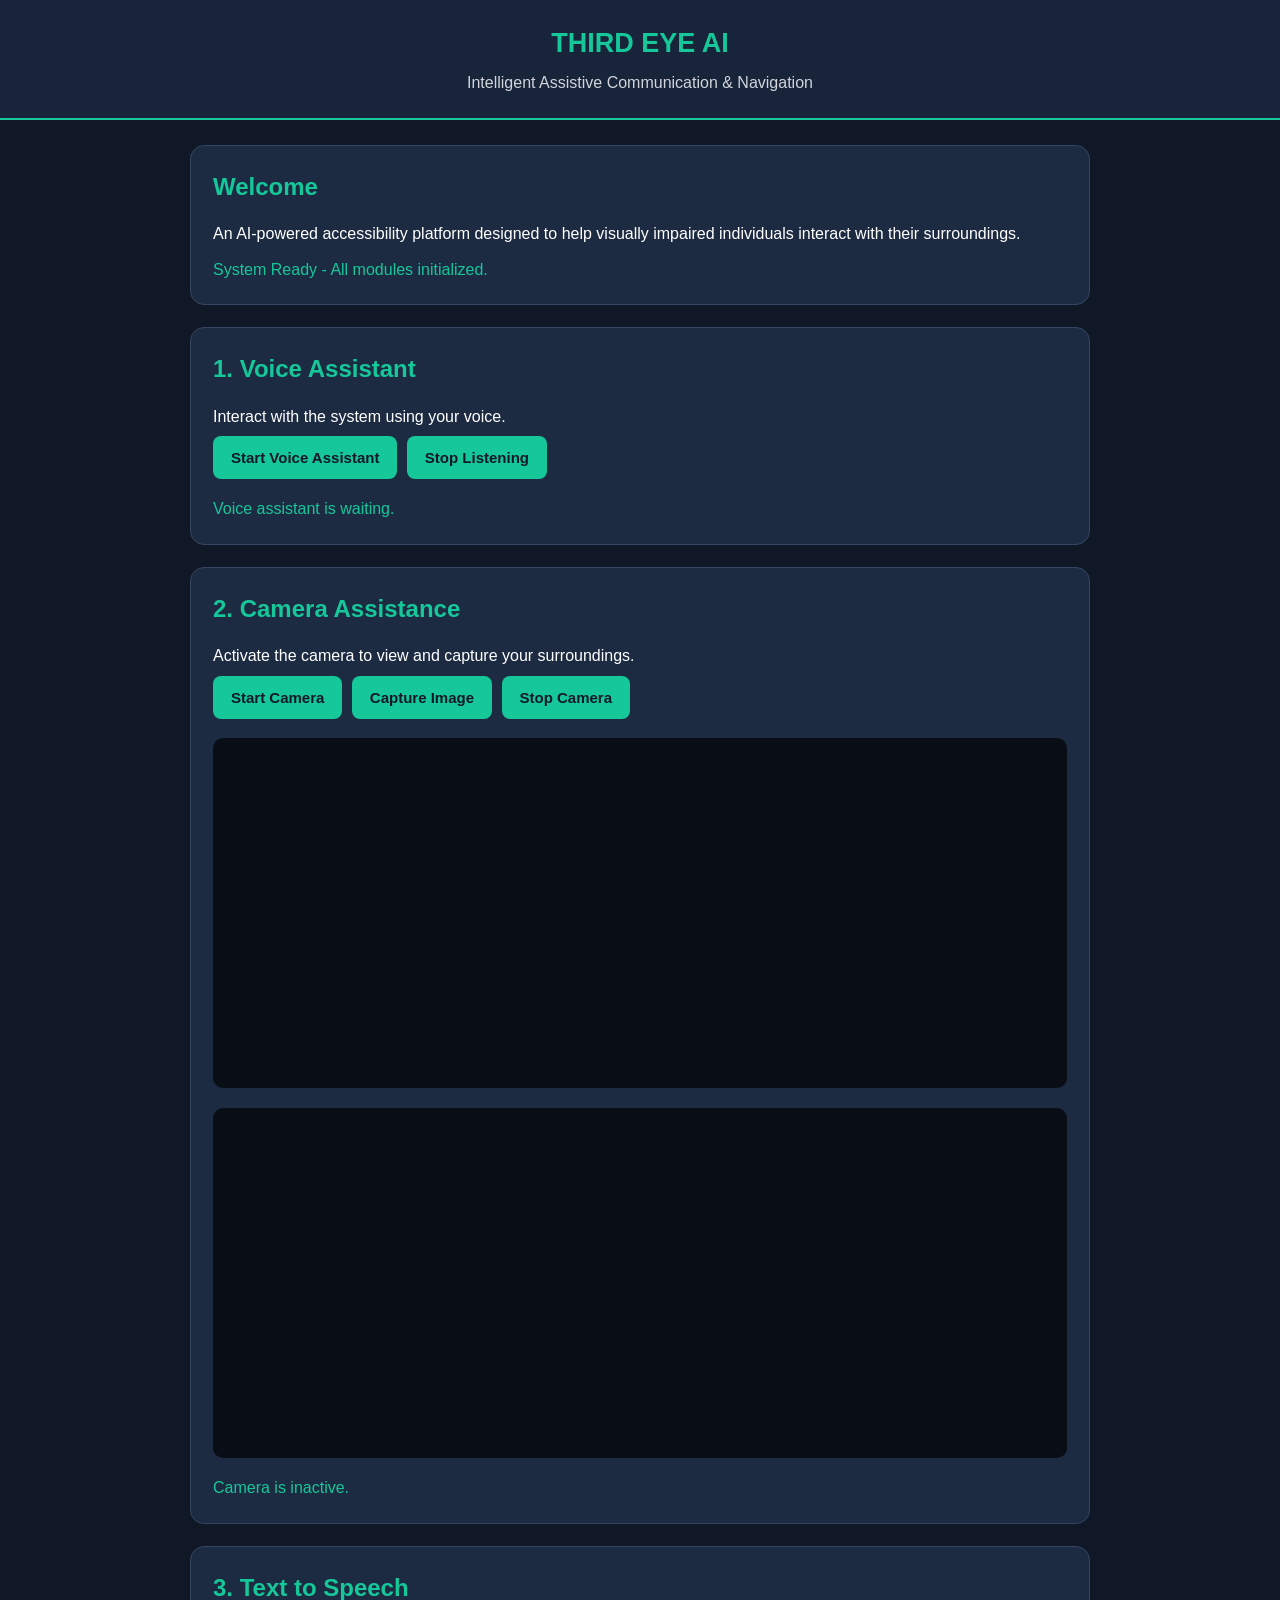
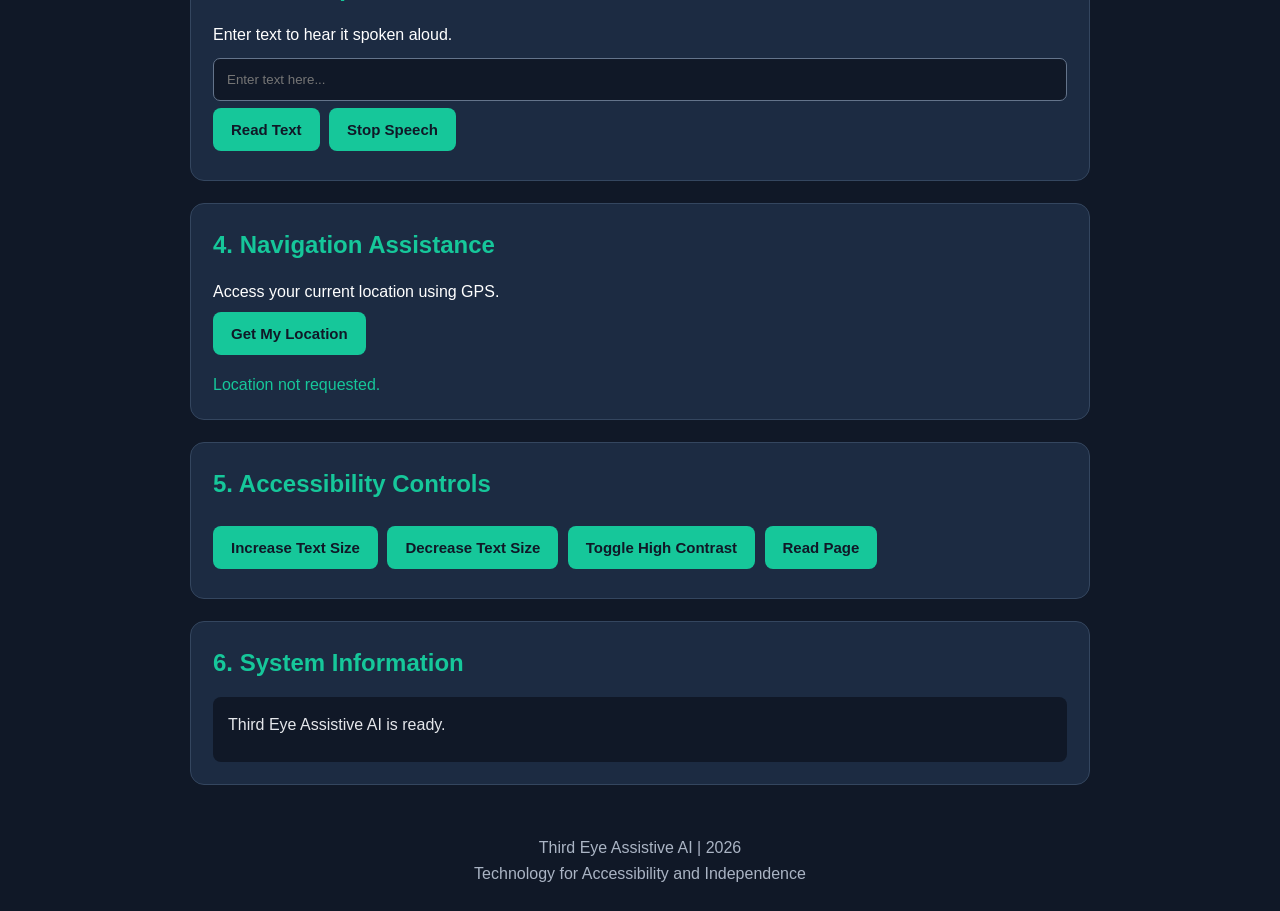
==== frontline/index.html @ 5fb6c336 "Create Third eye Assistive AI frontend" ====
<!DOCTYPE html>
<html lang="en">
<head>
<meta charset="UTF-8">
<meta name="viewport" content="width=device-width, initial-scale=1.0">
<title>Third Eye Assistive AI</title>

<style>
* {
    margin: 0;
    padding: 0;
    box-sizing: border-box;
}

body {
    font-family: Arial, sans-serif;
    background: #101827;
    color: white;
    line-height: 1.6;
}

header {
    background: #17243a;
    padding: 22px;
    text-align: center;
    border-bottom: 2px solid #16c79a;
}

header h1 {
    color: #16c79a;
    font-size: 27px;
}

header p {
    color: #d1d5db;
    margin-top: 5px;
}

.container {
    width: 92%;
    max-width: 900px;
    margin: 25px auto;
}

.card {
    background: #1c2b42;
    padding: 22px;
    margin-bottom: 22px;
    border-radius: 14px;
    border: 1px solid #34465f;
}

.card h2 {
    color: #16c79a;
    margin-bottom: 15px;
}

button {
    background: #16c79a;
    color: #101827;
    border: none;
    padding: 13px 18px;
    margin: 7px 5px 7px 0;
    border-radius: 8px;
    font-size: 15px;
    font-weight: bold;
    cursor: pointer;
}

button:hover {
    background: #0da77e;
}

button:focus {
    outline: 3px solid white;
}

video, canvas {
    width: 100%;
    max-height: 350px;
    background: #080d16;
    border-radius: 10px;
    margin-top: 12px;
}

#output {
    background: #101827;
    padding: 15px;
    border-radius: 8px;
    margin-top: 12px;
    min-height: 65px;
    color: #e5e7eb;
    overflow-wrap: anywhere;
}

.status {
    color: #16c79a;
    margin-top: 10px;
}

input {
    width: 100%;
    padding: 13px;
    margin-top: 10px;
    border-radius: 7px;
    border: 1px solid #64748b;
    background: #101827;
    color: white;
}

footer {
    text-align: center;
    padding: 25px;
    color: #aab4c4;
}

</style>
</head>

<body>

<header>
    <h1>THIRD EYE AI</h1>
    <p>Intelligent Assistive Communication & Navigation</p>
</header>

<main class="container">

    <section class="card">
        <h2>Welcome</h2>
        <p>
        An AI-powered accessibility platform designed
        to help visually impaired individuals interact
        with their surroundings.
        </p>
        <p class="status" id="systemStatus">
            System Ready
        </p>
    </section>

    <section class="card">
        <h2>1. Voice Assistant</h2>
        <p>Interact with the system using your voice.</p>

        <button onclick="startListening()">
            Start Voice Assistant
        </button>

        <button onclick="stopListening()">
            Stop Listening
        </button>

        <div id="voiceOutput" class="status">
            Voice assistant is waiting.
        </div>
    </section>

    <section class="card">
        <h2>2. Camera Assistance</h2>
        <p>
        Activate the camera to view and capture
        your surroundings.
        </p>

        <button onclick="startCamera()">
            Start Camera
        </button>

        <button onclick="captureImage()">
            Capture Image
        </button>

        <button onclick="stopCamera()">
            Stop Camera
        </button>

        <video id="camera" autoplay playsinline></video>

        <canvas id="snapshot"></canvas>

        <div id="cameraStatus" class="status">
            Camera is inactive.
        </div>
    </section>

    <section class="card">
        <h2>3. Text to Speech</h2>

        <p>Enter text to hear it spoken aloud.</p>

        <input
            type="text"
            id="speechText"
            placeholder="Enter text here..."
            aria-label="Text to read aloud"
        >

        <button onclick="speakText()">
            Read Text
        </button>

        <button onclick="stopSpeaking()">
            Stop Speech
        </button>
    </section>

    <section class="card">
        <h2>4. Navigation Assistance</h2>

        <p>
        Access your current location using GPS.
        </p>

        <button onclick="getLocation()">
            Get My Location
        </button>

        <div id="locationOutput" class="status">
            Location not requested.
        </div>
    </section>

    <section class="card">
        <h2>5. Accessibility Controls</h2>

        <button onclick="changeFont(2)">
            Increase Text Size
        </button>

        <button onclick="changeFont(-2)">
            Decrease Text Size
        </button>

        <button onclick="toggleContrast()">
            Toggle High Contrast
        </button>

        <button onclick="readPage()">
            Read Page
        </button>
    </section>

    <section class="card">
        <h2>6. System Information</h2>
        <div id="output">
            Third Eye Assistive AI is ready.
        </div>
    </section>

</main>

<footer>
    <p>Third Eye Assistive AI | 2026</p>
    <p>Technology for Accessibility and Independence</p>
</footer>

<script>

let cameraStream = null;
let recognition = null;
let highContrast = false;

// Voice output

function speak(message) {
    if (!("speechSynthesis" in window)) {
        alert("Speech output is not supported.");
        return;
    }

    window.speechSynthesis.cancel();

    let speech = new SpeechSynthesisUtterance(message);
    speech.lang = "en-IN";

    window.speechSynthesis.speak(speech);
}

function speakText() {
    let text = document.getElementById("speechText").value;

    if (!text.trim()) {
        alert("Please enter some text.");
        return;
    }

    speak(text);
}

function stopSpeaking() {
    window.speechSynthesis.cancel();
}

// Voice recognition

function startListening() {

    const SpeechRecognition =
        window.SpeechRecognition ||
        window.webkitSpeechRecognition;

    if (!SpeechRecognition) {
        alert("Voice recognition is not supported.");
        return;
    }

    recognition = new SpeechRecognition();

    recognition.lang = "en-IN";
    recognition.continuous = false;
    recognition.interimResults = false;

    recognition.onstart = function() {
        document.getElementById("voiceOutput")
            .textContent = "Listening...";
    };

    recognition.onresult = function(event) {

        let command =
            event.results[0][0].transcript.toLowerCase();

        document.getElementById("voiceOutput")
            .textContent = "You said: " + command;

        processCommand(command);
    };

    recognition.onerror = function() {
        document.getElementById("voiceOutput")
            .textContent = "Voice recognition error.";
    };

    recognition.start();
}

function stopListening() {
    if (recognition) {
        recognition.stop();
    }

    document.getElementById("voiceOutput")
        .textContent = "Listening stopped.";
}

// Voice commands

function processCommand(command) {

    if (command.includes("hello")) {
        speak("Hello! Welcome to Third Eye Assistive AI.");
    }

    else if (command.includes("camera")) {
        speak("You can activate the camera using the camera controls.");
    }

    else if (command.includes("location")) {
        speak("Location assistance is available.");
        getLocation();
    }

    else if (command.includes("read")) {
        speak(document.body.innerText);
    }

    else {
        speak("Command not recognized. Please try again.");
    }
}

// Camera assistance

async function startCamera() {

    try {

        cameraStream =
            await navigator.mediaDevices.getUserMedia({
                video: { facingMode: "environment" },
                audio: false
            });

        document.getElementById("camera").srcObject =
            cameraStream;

        document.getElementById("cameraStatus")
            .textContent = "Camera activated.";

        speak("Camera activated.");

    }

    catch (error) {

        document.getElementById("cameraStatus")
            .textContent = "Camera access unavailable.";

        alert("Please allow camera permission.");
    }
}

function captureImage() {

    const video = document.getElementById("camera");
    const canvas = document.getElementById("snapshot");

    if (!cameraStream || video.videoWidth === 0) {
        alert("Please start the camera first.");
        return;
    }

    canvas.width = video.videoWidth;
    canvas.height = video.videoHeight;

    const context = canvas.getContext("2d");

    context.drawImage(video, 0, 0);

    document.getElementById("cameraStatus")
        .textContent = "Image captured successfully.";

    speak("Image captured successfully.");
}

function stopCamera() {

    if (cameraStream) {

        cameraStream.getTracks().forEach(track => {
            track.stop();
        });

        cameraStream = null;

        document.getElementById("camera").srcObject = null;

        document.getElementById("cameraStatus")
            .textContent = "Camera stopped.";

        speak("Camera stopped.");
    }
}

// Location assistance

function getLocation() {

    const output =
        document.getElementById("locationOutput");

    if (!navigator.geolocation) {
        output.textContent =
            "Geolocation is not supported.";
        return;
    }

    output.textContent = "Getting location...";

    navigator.geolocation.getCurrentPosition(

        function(position) {

            let latitude = position.coords.latitude;
            let longitude = position.coords.longitude;

            output.textContent =
                "Latitude: " + latitude +
                " | Longitude: " + longitude;

            speak("Your location has been retrieved.");

        },

        function() {

            output.textContent =
                "Unable to retrieve location.";

        }
    );
}

// Accessibility

function changeFont(amount) {

    let currentSize =
        parseFloat(getComputedStyle(document.body).fontSize);

    document.body.style.fontSize =
        (currentSize + amount) + "px";
}

function toggleContrast() {

    highContrast = !highContrast;

    document.body.style.background =
        highContrast ? "#000000" : "#101827";

    document.body.style.color =
        highContrast ? "#ffff00" : "#ffffff";
}

function readPage() {
    speak(document.body.innerText);
}

// System initialization

document.getElementById("systemStatus")
    .textContent = "System Ready - All modules initialized.";

</script>

</body>
</html>
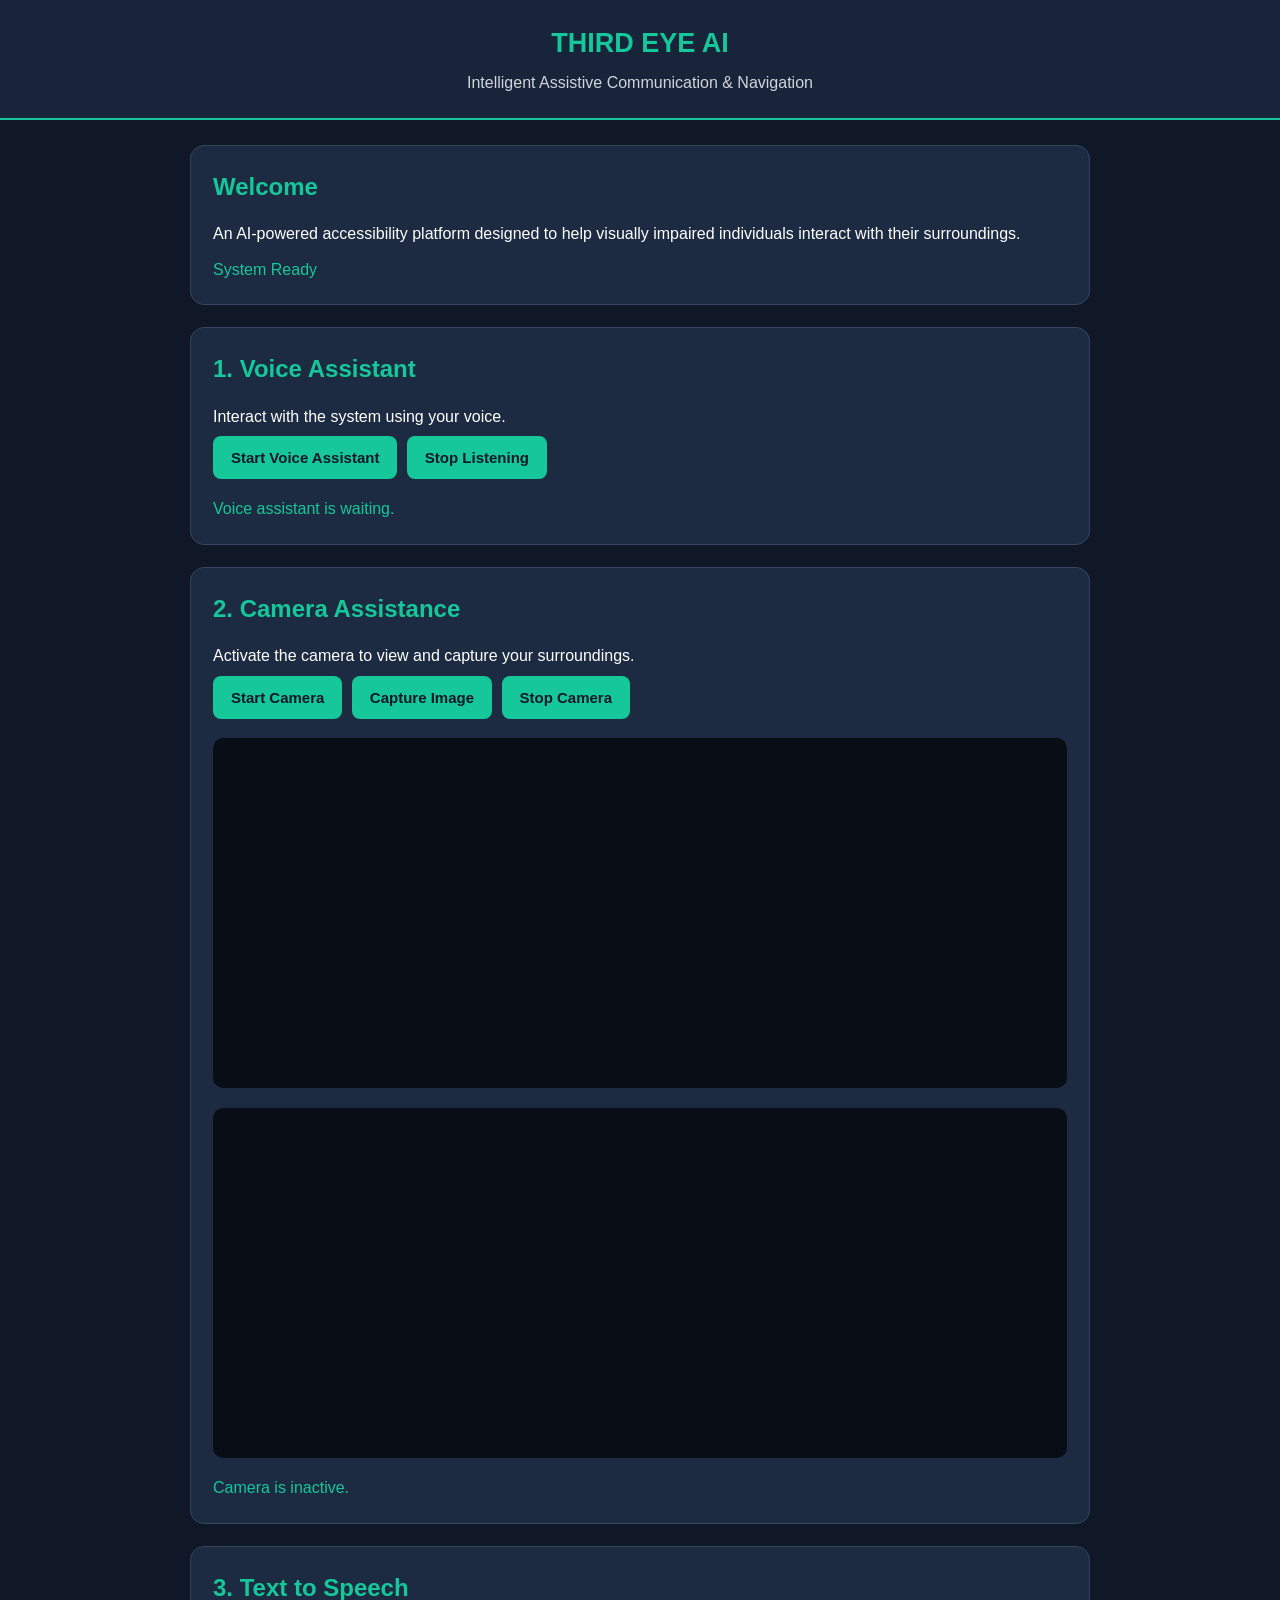
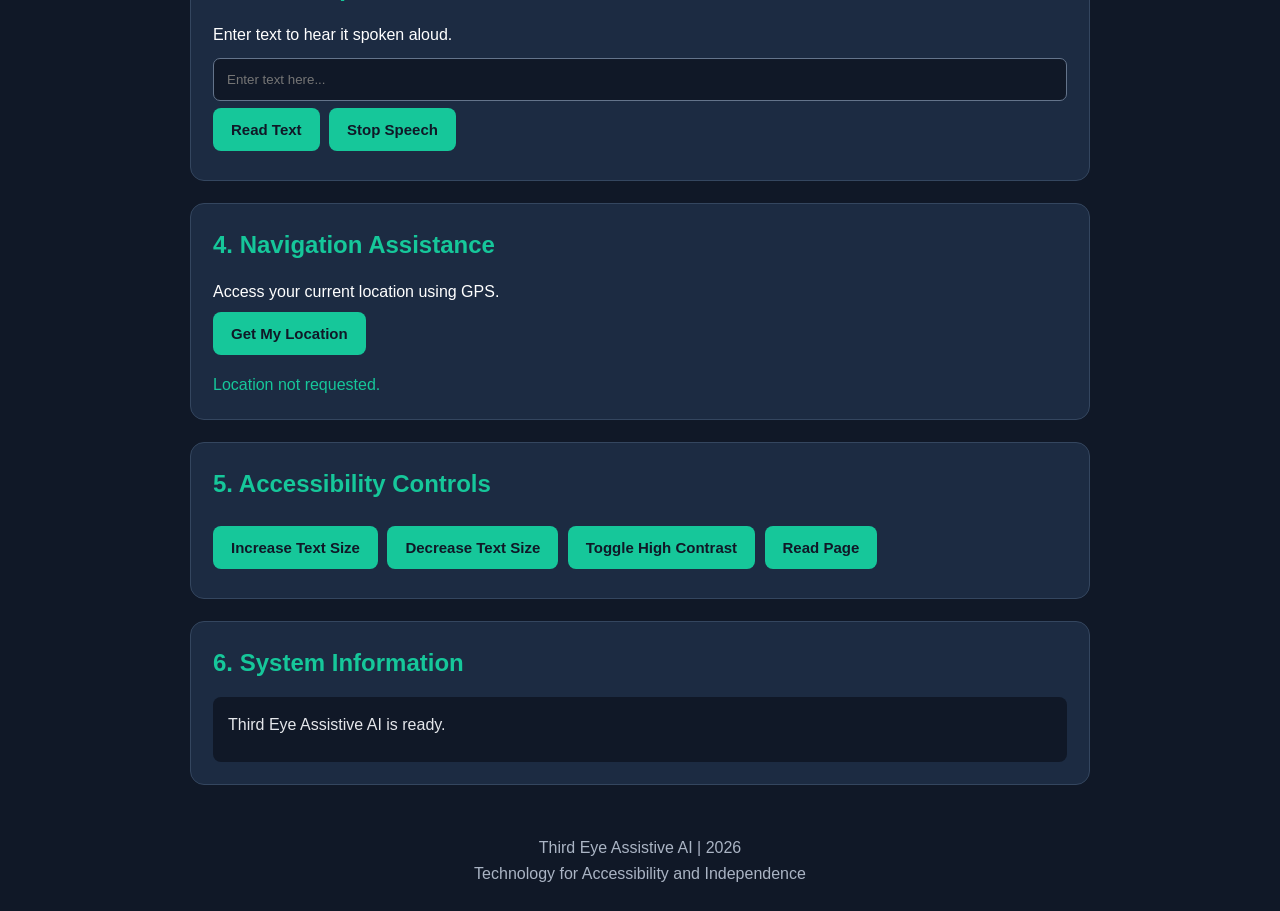
==== commit 83335a56: "Connect camera with AI image analysis" ====
--- a/frontline/index.html
+++ b/frontline/index.html
@@ -402,8 +402,11 @@
 
 function captureImage() {
 
+    async function captureImage() {
+
     const video = document.getElementById("camera");
     const canvas = document.getElementById("snapshot");
+    const status = document.getElementById("cameraStatus");
 
     if (!cameraStream || video.videoWidth === 0) {
         alert("Please start the camera first.");
@@ -414,15 +417,52 @@
     canvas.height = video.videoHeight;
 
     const context = canvas.getContext("2d");
-
     context.drawImage(video, 0, 0);
 
-    document.getElementById("cameraStatus")
-        .textContent = "Image captured successfully.";
-
-    speak("Image captured successfully.");
-}
-
+    status.textContent = "Analyzing image with AI...";
+
+    canvas.toBlob(async (blob) => {
+
+        if (!blob) {
+            status.textContent = "Image capture failed.";
+            return;
+        }
+
+        const formData = new FormData();
+        formData.append("file", blob, "capture.jpg");
+
+        try {
+
+            const response = await fetch(
+                "http://localhost:8000/analyze-image",
+                {
+                    method: "POST",
+                    body: formData
+                }
+            );
+
+            const result = await response.json();
+
+            if (!response.ok) {
+                throw new Error(result.detail || "AI analysis failed");
+            }
+
+            document.getElementById("output").textContent =
+                result.description;
+
+            speak(result.description);
+
+            status.textContent = "AI analysis completed.";
+
+        } catch (error) {
+
+            status.textContent =
+                "Unable to connect to AI backend: " + error.message;
+
+        }
+
+    }, "image/jpeg", 0.85);
+}
 function stopCamera() {
 
     if (cameraStream) {
